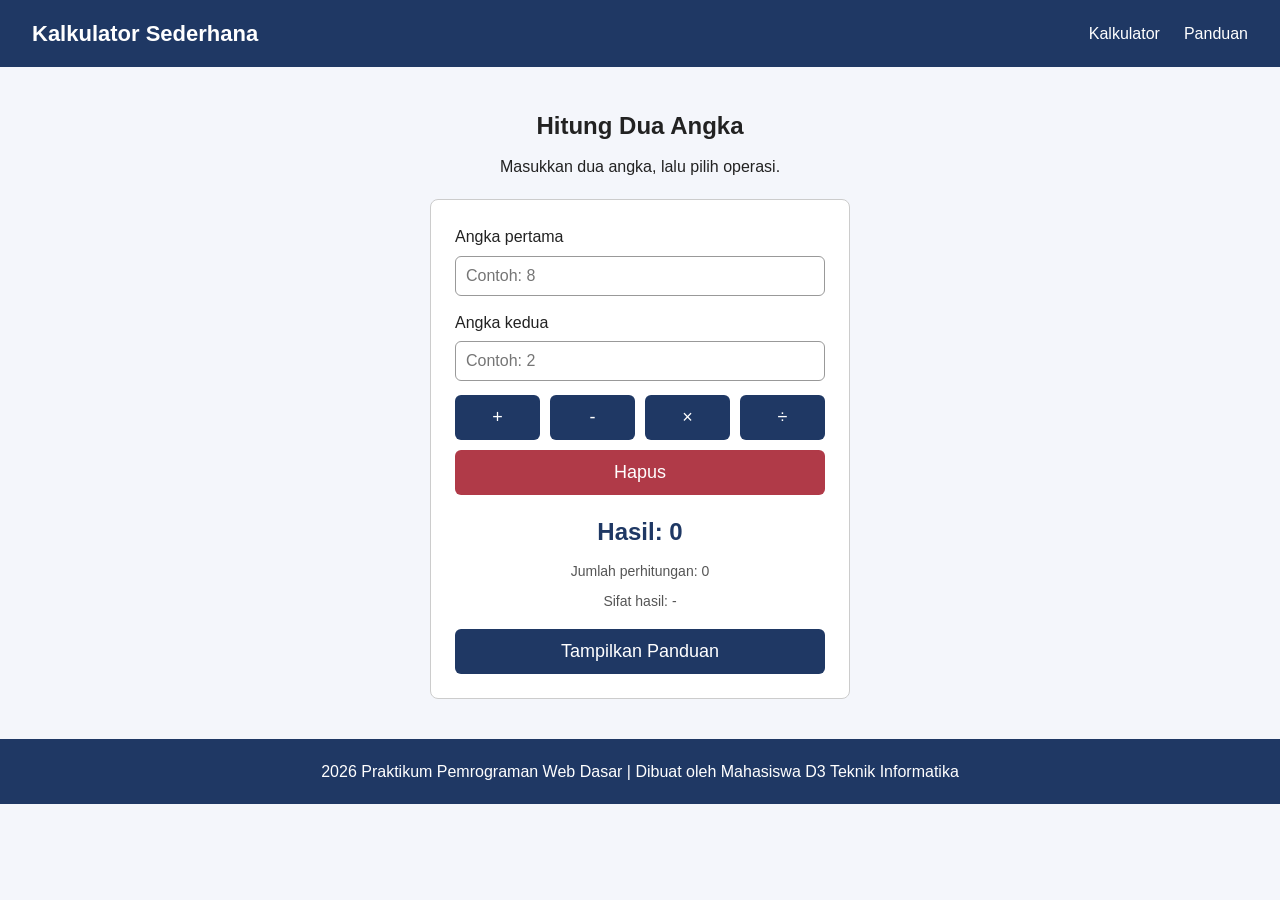
==== index.html @ bede198a "first commit" ====
<!--
Nama    : Mei Andriani
NPM     : 250202020
Kelas   : TI 2A
-->

<!DOCTYPE html>
<html lang="id">
<head>
    <meta charset="UTF-8">
    <meta name="viewport" content="width=device-width, initial-scale=1.0">
    <title>Kalkulator Sederhana</title>

    <link rel="stylesheet" href="style.css">
</head>
<body>
    <!--Navbar-->
    <header class="navbar">
        <h1 class="logo">Kalkulator Sederhana</h1>

        <nav>
            <ul class="menu">
                <li>
                    <a href="#kalkulator">Kalkulator</a>
                </li>

                <li>
                    <a href="#panduan">Panduan</a>
                </li>
            </ul>
        </nav>
    </header>

    <!--Konten Utama-->
    <main>
        <!-- Section Kalkulator -->
        <section id="kalkulator" class="kalkulator">
            <h2 id="judul">Hitung Dua Angka</h2>

            <p id="petunjuk">Masukkan dua angka, lalu pilih operasi.</p>

            <!-- Kartu Kalkulator -->
            <article class="kartu">
                <!-- Input angka pertama -->
                <label for="angka-a">Angka pertama</label>
                <input type="number" id="angka-a" placeholder="Contoh: 8" />

                <!-- Input angka kedua -->
                <label for="angka-b">Angka kedua</label>
                <input type="number" id="angka-b" placeholder="Contoh: 2" />

                <!-- Tombol operasi -->
                <div class="tombol-grid">
                    <button id="tombol-tambah" type="button">+</button>
                    <button id="tombol-kurang" type="button">-</button>
                    <button id="tombol-kali" type="button">×</button>
                    <button id="tombol-bagi" type="button">÷</button>
                </div>

                <!-- Tombol hapus -->
                <button id="tombol-hapus" class="hapus" type="button">Hapus</button>

                <!-- Hasil perhitungan -->
                <p id="hasil" class="hasil">Hasil: 0</p>

                <!-- Statistik -->
                <p id="statistik">Jumlah perhitungan: 0</p>

                <!-- Sifat hasil -->
                <p id="sifat-hasil">Sifat hasil: -</p>

                <!-- Tombol panduan -->
                <button id="tombol-panduan" type="button">Tampilkan Panduan</button>
            </article>
        </section>

        <!-- Section Panduan -->
        <section id="panduan" style="display: none">
            <h2>Panduan Penggunaan</h2>
            
            <ol>
                <li>Masukkan angka pertama.</li>
                <li>Masukkan angka kedua.</li>
                <li>Pilih salah satu operasi: tambah, kurang, kali, atau bagi.</li>
                <li>Hasil perhitungan akan ditampilkan pada bagian hasil.</li>
                <li>
                    Statistik jumlah perhitungan akan bertambah setiap kali perhitungan berhasil.
                </li>
                <li>Gunakan tombol Hapus untuk mengosongkan kedua input.</li>
                <li>
                    Gunakan tombol Tampilkan Panduan untuk melihat atau menyembunyikan panduan.
                </li>
            </ol>
        </section>
    </main>

    <!--Footer-->
    <footer>
        <p id="info-pembuat">&copy; 2026 Praktikum Pemrograman Web Dasar</p>
    </footer>

    <!--JavaScript-->
    <script src="script.js"></script>
</body>
</html>
---- style.css ----
/*
Nama    : Mei Andriani
NPM     : 250202020
Kelas   : TI 2A
*/

* {
    margin: 0;
    padding: 0;
    box-sizing: border-box;
}

body {
    font-family: Arial, sans-serif;
    color: #222;
    background-color: #f4f6fb;
    line-height: 1.6;
}

/*============== NAVBAR ============== */

.navbar {
    display: flex;
    justify-content: space-between;
    align-items: center;
    padding: 16px 32px;
    background-color: #1f3864;
    color: white;
}

.logo {
    font-size: 22px;
}

.menu {
    display: flex;
    gap: 24px;
    list-style: none;
}

.menu a {
    color: white;
    text-decoration: none;
}

/*============== AREA KALKULATOR ============== */

.kalkulator {
    display: flex;
    flex-direction: column;
    align-items: center;
    padding: 40px 20px;
    text-align: center;
}
.kalkulator h2 {
    margin-bottom: 8px;
}

/*============== KARTU KALKULATOR ============== */

.kartu {
    width: 100%;
    max-width: 420px;
    margin-top: 20px;
    padding: 24px;
    text-align: left;
    border: 1px solid #ccc;
    border-radius: 8px;
    background-color: white;
}

label {
    display: block;
    margin-bottom: 6px;
}

input {
    width: 100%;
    padding: 10px;
    margin-bottom: 14px;
    border: 1px solid #999;
    border-radius: 6px;
    font-size: 16px;
}

/*============== TOMBOL OPERASI ============== */

.tombol-grid {
    display: grid;
    grid-template-columns: repeat(4, 1fr);
    gap: 10px;
    margin-bottom: 10px;
}

button {
    padding: 12px 16px;
    font-size: 18px;
    background-color: #1f3864;
    color: white;
    border: none;
    border-radius: 6px;
    cursor: pointer;
}

button:hover {
    background-color: #2e5597;
}

/*============== TOMBOL HAPUS ============== */

.hapus {
    width: 100%;
    background-color: #b03a48;
}

.hapus:hover {
    background-color: #8f2e3a;
}

/*============== HASIL ============== */

.hasil {
    margin-top: 18px;
    font-size: 24px;
    font-weight: bold;
    color: #1f3864;
    text-align: center;
}

/*============== STATISTIK ============== */

#statistik,
#sifat-hasil {
    margin-top: 8px;
    text-align: center;
    font-size: 14px;
    color: #555;
}

/*============== TOMBOL PANDUAN ============== */

#tombol-panduan {
    width: 100%;
    margin-top: 16px;
}

/*============== PANDUAN ============== */

#panduan {
    max-width: 700px;
    margin: 0 auto 4px;
    padding: 24px;
    background-color: white;
    border: 1px solid #ccc;
    border-radius: 8px;
}

#panduan h2 {
    margin-bottom: 12px;
    color: #1f3864;
}

#panduan ol {
    padding-left: 24px;
}

#panduan li {
    margin-bottom: 8px;
}

/*============== FOOTER ============== */

footer {
    padding: 20px 32px;
    text-align: center;
    background-color: #1f3864;
    color: white;
}

/*============== RESPONSIVE ============== */

@media (max-width: 480px) {
    .navbar {
        flex-direction: column;
        gap: 12px;
    }

    .kartu {
        padding: 16px;
    }

    .tombol-grid {
        grid-template-columns: repeat(2, 1fr);
    }
}
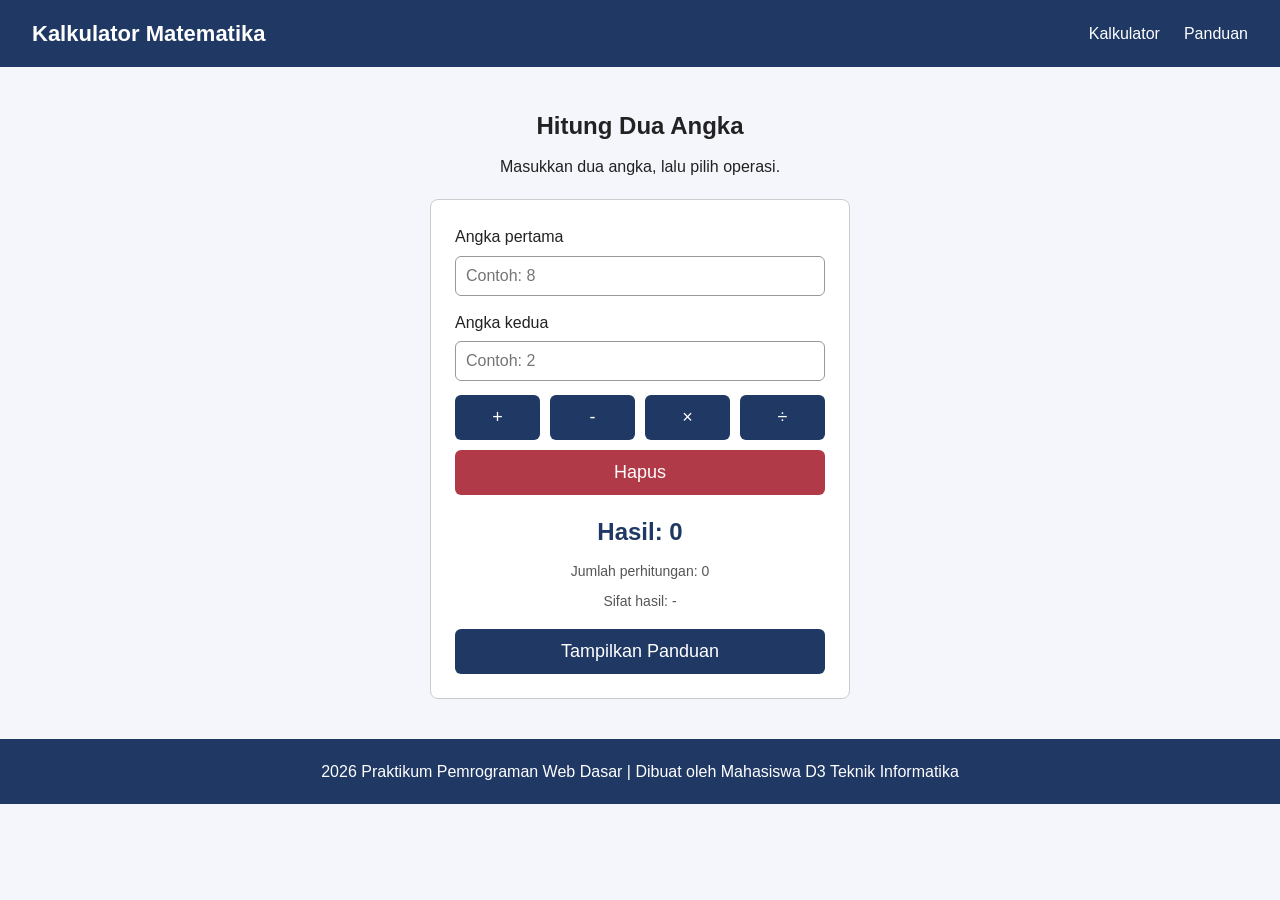
==== commit 8b2035ac: "update h1" ====
--- a/index.html
+++ b/index.html
@@ -16,7 +16,7 @@
 <body>
     <!--Navbar-->
     <header class="navbar">
-        <h1 class="logo">Kalkulator Sederhana</h1>
+        <h1 class="logo">Kalkulator Matematika</h1>
 
         <nav>
             <ul class="menu">
